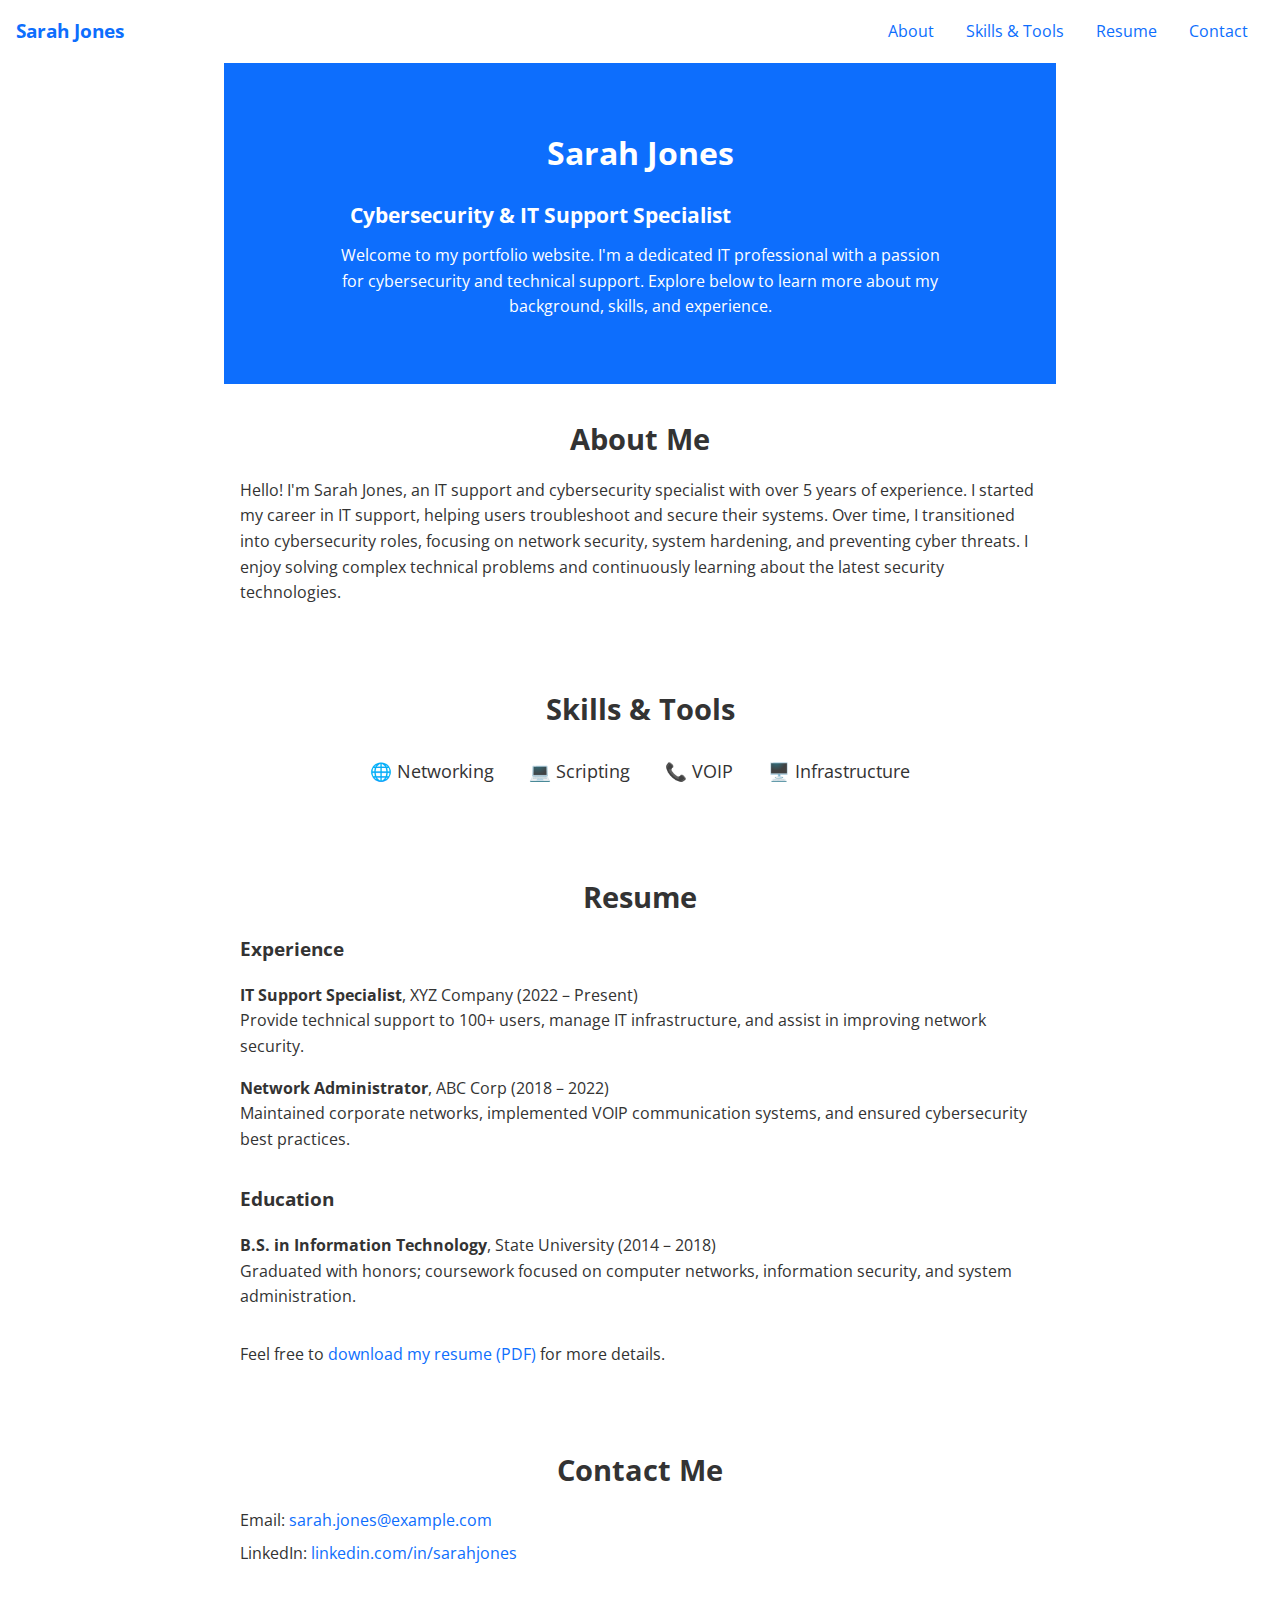
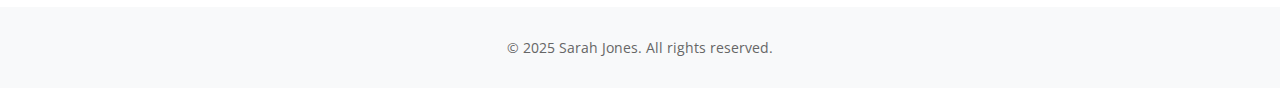
==== index.html @ 676d0aa2 "Add files via upload" ====
<!DOCTYPE html>
<html lang="en">
<head>
  <meta charset="UTF-8" />
  <meta name="viewport" content="width=device-width, initial-scale=1.0" />
  <title>Sarah Jones - Cybersecurity & IT Support Professional</title>
  <link href="https://fonts.googleapis.com/css2?family=Open+Sans:wght@400;700&display=swap" rel="stylesheet" />
  <link rel="stylesheet" href="style.css" />
</head>
<body>
  <header>
    <div class="navbar">
      <div class="logo"><a href="#home">Sarah Jones</a></div>
      <nav id="nav-menu" class="nav-menu">
        <ul>
          <li><a href="#about">About</a></li>
          <li><a href="#skills">Skills &amp; Tools</a></li>
          <li><a href="#resume">Resume</a></li>
          <li><a href="#contact">Contact</a></li>
        </ul>
      </nav>
      <button class="nav-toggle" aria-label="Toggle navigation menu">&#9776;</button>
    </div>
  </header>

  <section id="home" class="hero">
    <h1>Sarah Jones</h1>
    <p class="tagline">Cybersecurity &amp; IT Support Specialist</p>
    <p>Welcome to my portfolio website. I'm a dedicated IT professional with a passion for cybersecurity and technical support. Explore below to learn more about my background, skills, and experience.</p>
  </section>

  <section id="about">
    <h2>About Me</h2>
    <p>Hello! I'm Sarah Jones, an IT support and cybersecurity specialist with over 5 years of experience. I started my career in IT support, helping users troubleshoot and secure their systems. Over time, I transitioned into cybersecurity roles, focusing on network security, system hardening, and preventing cyber threats. I enjoy solving complex technical problems and continuously learning about the latest security technologies.</p>
  </section>

  <section id="skills">
    <h2>Skills &amp; Tools</h2>
    <ul class="skills-list">
      <li>🌐 Networking</li>
      <li>💻 Scripting</li>
      <li>📞 VOIP</li>
      <li>🖥️ Infrastructure</li>
    </ul>
  </section>

  <section id="resume">
    <h2>Resume</h2>
    <div class="resume-section">
      <h3>Experience</h3>
      <ul>
        <li>
          <strong>IT Support Specialist</strong>, XYZ Company (2022 – Present)<br />
          Provide technical support to 100+ users, manage IT infrastructure, and assist in improving network security.
        </li>
        <li>
          <strong>Network Administrator</strong>, ABC Corp (2018 – 2022)<br />
          Maintained corporate networks, implemented VOIP communication systems, and ensured cybersecurity best practices.
        </li>
      </ul>
    </div>
    <div class="resume-section">
      <h3>Education</h3>
      <ul>
        <li>
          <strong>B.S. in Information Technology</strong>, State University (2014 – 2018)<br />
          Graduated with honors; coursework focused on computer networks, information security, and system administration.
        </li>
      </ul>
    </div>
    <p>Feel free to <a href="Sarah_Jones_Resume.pdf" target="_blank">download my resume (PDF)</a> for more details.</p>
  </section>

  <section id="contact">
    <h2>Contact Me</h2>
    <p>Email: <a href="mailto:sarah.jones@example.com">sarah.jones@example.com</a></p>
    <p>LinkedIn: <a href="https://urldefense.com/v3/__https://www.linkedin.com/in/sarahjones__;!!BeImMA!9M5mm7ZRgMdFapoMtga4tTumNnEg2Ytms-NRjOow4OSf9MLN9MEKHajOqlyJegi0TWCPx_FX0Vzq_ohYF6_tk0MgAf3Z3Q$" target="_blank">linkedin.com/in/sarahjones</a></p>
  </section>

  <footer>
    <p>&copy; 2025 Sarah Jones. All rights reserved.</p>
  </footer>

  <script src="script.js"></script>
</body>
</html>
---- style.css ----
/* Base Styles */
body {
  margin: 0;
  background: #fff;
  color: #333;
  font-family: 'Open Sans', sans-serif;
  line-height: 1.6;
}
h1, h2, h3 {
  font-weight: 700;
  margin-top: 0;
}
p {
  margin-bottom: 1em;
}
a {
  color: #0d6efd;
  text-decoration: none;
}
a:hover {
  text-decoration: underline;
}

/* Navigation Bar */
header .navbar {
  display: flex;
  justify-content: space-between;
  align-items: center;
  padding: 1em;
  background: #fff;
  position: relative;
}
.logo a {
  font-size: 1.2em;
  font-weight: 700;
  color: #0d6efd;
}
.nav-menu ul {
  list-style: none;
  margin: 0;
  padding: 0;
  display: flex;
  flex-direction: column;
  align-items: center;
}
.nav-menu ul li {
  margin: 0.5em 0;
}
.nav-toggle {
  display: block;
  background: none;
  border: none;
  font-size: 1.5em;
  cursor: pointer;
  color: #333;
}
.nav-toggle:focus {
  outline: 2px solid #0d6efd;
}
.nav-menu {
  display: none;
}
.nav-menu.open {
  display: block;
  background: #fff;
  width: 100%;
  padding: 0.5em 0;
  border-top: 1px solid #ccc;
  position: absolute;
  top: 100%;
  left: 0;
}
@media (min-width: 768px) {
  .nav-menu {
    display: block !important;
    position: static;
  }
  .nav-menu ul {
    flex-direction: row;
    align-items: center;
  }
  .nav-menu ul li {
    margin: 0 1em;
  }
  .nav-toggle {
    display: none;
  }
}

/* Hero Section */
.hero {
  background: #0d6efd;
  color: #fff;
  text-align: center;
  padding: 4em 1em;
}
.hero .tagline {
  font-size: 1.3em;
  font-weight: 700;
  margin: 0.5em 0;
}
.hero p {
  max-width: 600px;
  margin: 0.5em auto 0;
}

/* Sections */
section {
  max-width: 800px;
  margin: 0 auto;
  padding: 2em 1em;
}
section h2 {
  font-size: 1.8em;
  margin-bottom: 0.5em;
  text-align: center;
}
.skills-list {
  list-style: none;
  padding: 0;
  margin: 1em 0;
  display: flex;
  flex-wrap: wrap;
  justify-content: center;
}
.skills-list li {
  margin: 0.5em 1em;
  font-size: 1.1em;
}
.resume-section {
  margin-bottom: 2em;
}
#resume ul {
  list-style: none;
  margin: 0;
  padding: 0;
}
#resume li {
  margin-bottom: 1em;
}
#contact p {
  margin: 0.5em 0;
}
#contact a {
  word-break: break-all;
}
footer {
  text-align: center;
  padding: 1em;
  background: #f8f9fa;
  color: #666;
  font-size: 0.9em;
}
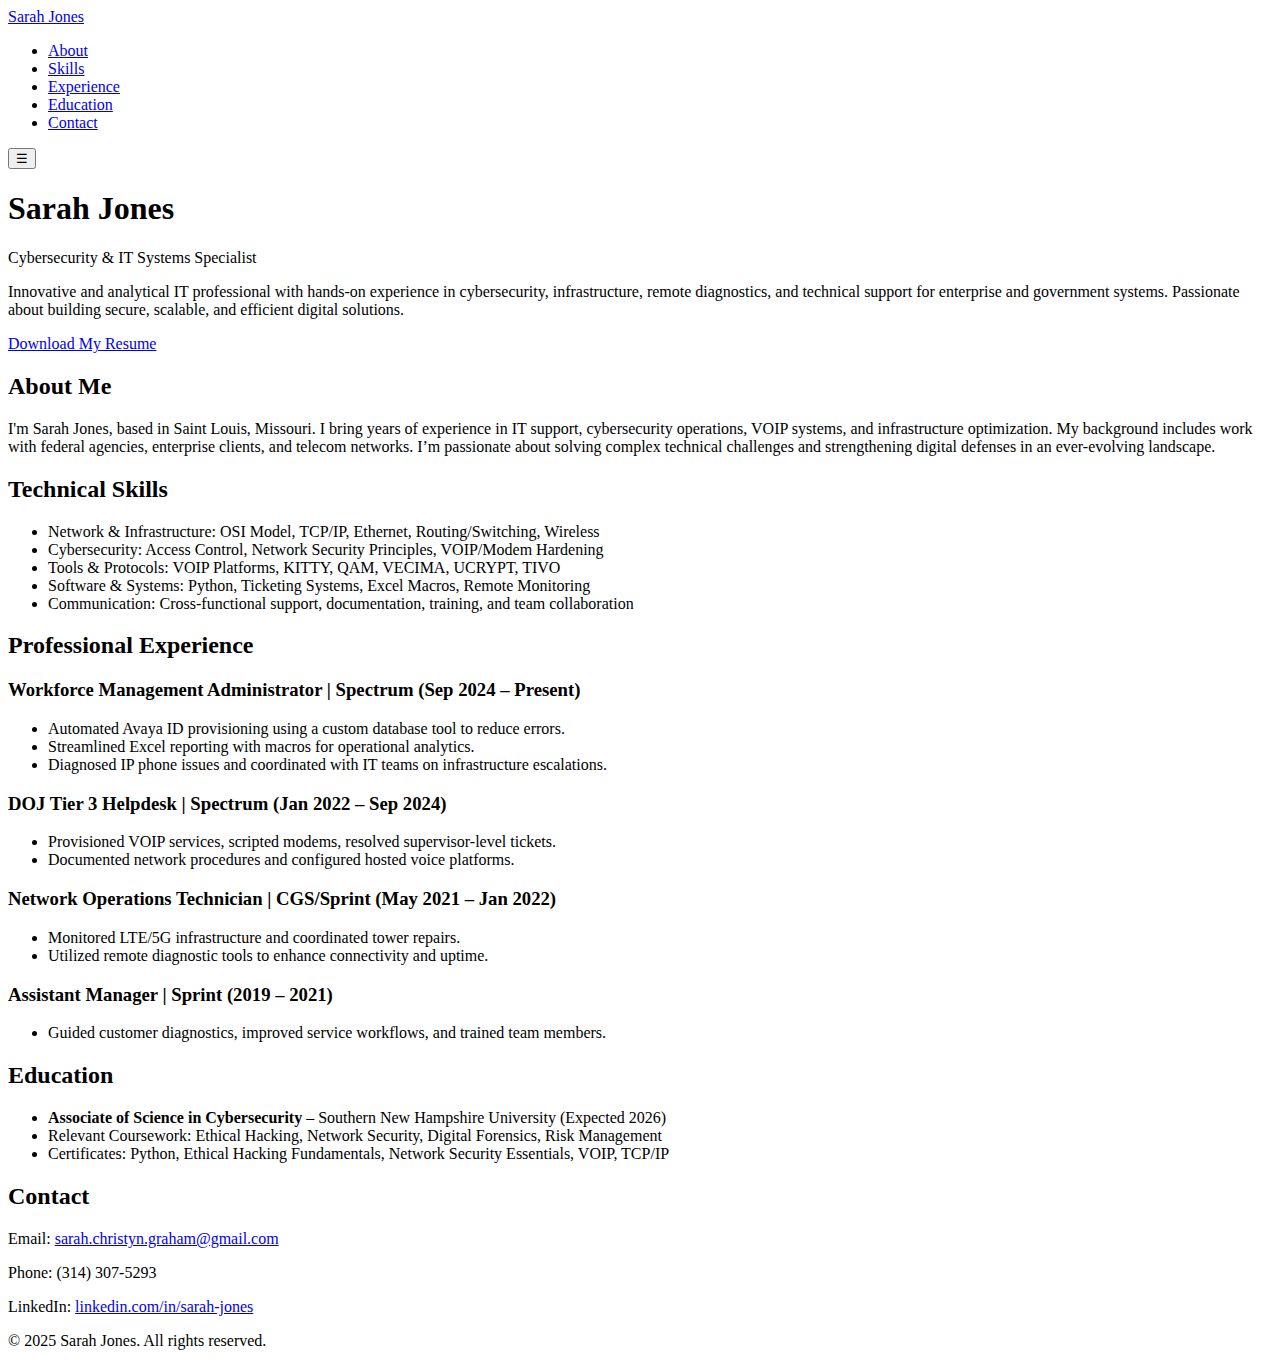
==== commit 76307247: "Add files via upload" ====
--- a/index.html
+++ b/index.html
@@ -1,86 +1,94 @@
-<!DOCTYPE html>
-<html lang="en">
-<head>
-  <meta charset="UTF-8" />
-  <meta name="viewport" content="width=device-width, initial-scale=1.0" />
-  <title>Sarah Jones - Cybersecurity & IT Support Professional</title>
-  <link href="https://fonts.googleapis.com/css2?family=Open+Sans:wght@400;700&display=swap" rel="stylesheet" />
-  <link rel="stylesheet" href="style.css" />
-</head>
-<body>
-  <header>
-    <div class="navbar">
-      <div class="logo"><a href="#home">Sarah Jones</a></div>
-      <nav id="nav-menu" class="nav-menu">
-        <ul>
-          <li><a href="#about">About</a></li>
-          <li><a href="#skills">Skills &amp; Tools</a></li>
-          <li><a href="#resume">Resume</a></li>
-          <li><a href="#contact">Contact</a></li>
-        </ul>
-      </nav>
-      <button class="nav-toggle" aria-label="Toggle navigation menu">&#9776;</button>
-    </div>
-  </header>
-
-  <section id="home" class="hero">
-    <h1>Sarah Jones</h1>
-    <p class="tagline">Cybersecurity &amp; IT Support Specialist</p>
-    <p>Welcome to my portfolio website. I'm a dedicated IT professional with a passion for cybersecurity and technical support. Explore below to learn more about my background, skills, and experience.</p>
-  </section>
-
-  <section id="about">
-    <h2>About Me</h2>
-    <p>Hello! I'm Sarah Jones, an IT support and cybersecurity specialist with over 5 years of experience. I started my career in IT support, helping users troubleshoot and secure their systems. Over time, I transitioned into cybersecurity roles, focusing on network security, system hardening, and preventing cyber threats. I enjoy solving complex technical problems and continuously learning about the latest security technologies.</p>
-  </section>
-
-  <section id="skills">
-    <h2>Skills &amp; Tools</h2>
-    <ul class="skills-list">
-      <li>🌐 Networking</li>
-      <li>💻 Scripting</li>
-      <li>📞 VOIP</li>
-      <li>🖥️ Infrastructure</li>
-    </ul>
-  </section>
-
-  <section id="resume">
-    <h2>Resume</h2>
-    <div class="resume-section">
-      <h3>Experience</h3>
-      <ul>
-        <li>
-          <strong>IT Support Specialist</strong>, XYZ Company (2022 – Present)<br />
-          Provide technical support to 100+ users, manage IT infrastructure, and assist in improving network security.
-        </li>
-        <li>
-          <strong>Network Administrator</strong>, ABC Corp (2018 – 2022)<br />
-          Maintained corporate networks, implemented VOIP communication systems, and ensured cybersecurity best practices.
-        </li>
-      </ul>
-    </div>
-    <div class="resume-section">
-      <h3>Education</h3>
-      <ul>
-        <li>
-          <strong>B.S. in Information Technology</strong>, State University (2014 – 2018)<br />
-          Graduated with honors; coursework focused on computer networks, information security, and system administration.
-        </li>
-      </ul>
-    </div>
-    <p>Feel free to <a href="Sarah_Jones_Resume.pdf" target="_blank">download my resume (PDF)</a> for more details.</p>
-  </section>
-
-  <section id="contact">
-    <h2>Contact Me</h2>
-    <p>Email: <a href="mailto:sarah.jones@example.com">sarah.jones@example.com</a></p>
-    <p>LinkedIn: <a href="https://urldefense.com/v3/__https://www.linkedin.com/in/sarahjones__;!!BeImMA!9M5mm7ZRgMdFapoMtga4tTumNnEg2Ytms-NRjOow4OSf9MLN9MEKHajOqlyJegi0TWCPx_FX0Vzq_ohYF6_tk0MgAf3Z3Q$" target="_blank">linkedin.com/in/sarahjones</a></p>
-  </section>
-
-  <footer>
-    <p>&copy; 2025 Sarah Jones. All rights reserved.</p>
-  </footer>
-
-  <script src="script.js"></script>
-</body>
-</html>
+<!DOCTYPE html>
+<html lang="en">
+<head>
+  <meta charset="UTF-8" />
+  <meta name="viewport" content="width=device-width, initial-scale=1.0" />
+  <title>Sarah Jones | Cybersecurity & IT Systems Specialist</title>
+  <link href="https://fonts.googleapis.com/css2?family=Open+Sans:wght@400;700&display=swap" rel="stylesheet" />
+  <link rel="stylesheet" href="style.css" />
+</head>
+<body>
+  <header class="navbar">
+    <div class="logo"><a href="#home">Sarah Jones</a></div>
+    <nav class="nav-menu" id="nav-menu">
+      <ul>
+        <li><a href="#about">About</a></li>
+        <li><a href="#skills">Skills</a></li>
+        <li><a href="#experience">Experience</a></li>
+        <li><a href="#education">Education</a></li>
+        <li><a href="#contact">Contact</a></li>
+      </ul>
+    </nav>
+    <button class="nav-toggle" aria-label="Toggle navigation menu">&#9776;</button>
+  </header>
+  <section class="hero" id="home">
+    <h1>Sarah Jones</h1>
+    <p class="tagline">Cybersecurity & IT Systems Specialist</p>
+    <p>Innovative and analytical IT professional with hands-on experience in cybersecurity, infrastructure, remote diagnostics, and technical support for enterprise and government systems. Passionate about building secure, scalable, and efficient digital solutions.</p>
+    <a href="Sarah_Jones_Resume.pdf" class="resume-link" target="_blank">Download My Resume</a>
+  </section>
+  <section id="about">
+    <h2>About Me</h2>
+    <p>I'm Sarah Jones, based in Saint Louis, Missouri. I bring years of experience in IT support, cybersecurity operations, VOIP systems, and infrastructure optimization. My background includes work with federal agencies, enterprise clients, and telecom networks. I’m passionate about solving complex technical challenges and strengthening digital defenses in an ever-evolving landscape.</p>
+  </section>
+  <section id="skills">
+    <h2>Technical Skills</h2>
+    <ul class="skills-list">
+      <li>Network & Infrastructure: OSI Model, TCP/IP, Ethernet, Routing/Switching, Wireless</li>
+      <li>Cybersecurity: Access Control, Network Security Principles, VOIP/Modem Hardening</li>
+      <li>Tools & Protocols: VOIP Platforms, KITTY, QAM, VECIMA, UCRYPT, TIVO</li>
+      <li>Software & Systems: Python, Ticketing Systems, Excel Macros, Remote Monitoring</li>
+      <li>Communication: Cross-functional support, documentation, training, and team collaboration</li>
+    </ul>
+  </section>
+  <section id="experience">
+    <h2>Professional Experience</h2>
+    <div class="experience-item">
+      <h3>Workforce Management Administrator | Spectrum (Sep 2024 – Present)</h3>
+      <ul>
+        <li>Automated Avaya ID provisioning using a custom database tool to reduce errors.</li>
+        <li>Streamlined Excel reporting with macros for operational analytics.</li>
+        <li>Diagnosed IP phone issues and coordinated with IT teams on infrastructure escalations.</li>
+      </ul>
+    </div>
+    <div class="experience-item">
+      <h3>DOJ Tier 3 Helpdesk | Spectrum (Jan 2022 – Sep 2024)</h3>
+      <ul>
+        <li>Provisioned VOIP services, scripted modems, resolved supervisor-level tickets.</li>
+        <li>Documented network procedures and configured hosted voice platforms.</li>
+      </ul>
+    </div>
+    <div class="experience-item">
+      <h3>Network Operations Technician | CGS/Sprint (May 2021 – Jan 2022)</h3>
+      <ul>
+        <li>Monitored LTE/5G infrastructure and coordinated tower repairs.</li>
+        <li>Utilized remote diagnostic tools to enhance connectivity and uptime.</li>
+      </ul>
+    </div>
+    <div class="experience-item">
+      <h3>Assistant Manager | Sprint (2019 – 2021)</h3>
+      <ul>
+        <li>Guided customer diagnostics, improved service workflows, and trained team members.</li>
+      </ul>
+    </div>
+  </section>
+  <section id="education">
+    <h2>Education</h2>
+    <ul>
+      <li><strong>Associate of Science in Cybersecurity</strong> – Southern New Hampshire University (Expected 2026)</li>
+      <li>Relevant Coursework: Ethical Hacking, Network Security, Digital Forensics, Risk Management</li>
+      <li>Certificates: Python, Ethical Hacking Fundamentals, Network Security Essentials, VOIP, TCP/IP</li>
+    </ul>
+  </section>
+  <section id="contact">
+    <h2>Contact</h2>
+    <p>Email: <a href="mailto:sarah.christyn.graham@gmail.com">sarah.christyn.graham@gmail.com</a></p>
+    <p>Phone: (314) 307-5293</p>
+    <p>LinkedIn: <a href="https://www.linkedin.com/in/sarah-jones-221a0115a?utm_source=share&utm_campaign=share_via&utm_content=profile&utm_medium=ios_app" target="_blank">linkedin.com/in/sarah-jones</a></p>
+  </section>
+  <footer>
+    <p>&copy; 2025 Sarah Jones. All rights reserved.</p>
+  </footer>
+  <script src="script.js"></script>
+</body>
+</html>--- a/style.css
+++ b/style.css
@@ -1,153 +1 @@
-/* Base Styles */
-body {
-  margin: 0;
-  background: #fff;
-  color: #333;
-  font-family: 'Open Sans', sans-serif;
-  line-height: 1.6;
-}
-h1, h2, h3 {
-  font-weight: 700;
-  margin-top: 0;
-}
-p {
-  margin-bottom: 1em;
-}
-a {
-  color: #0d6efd;
-  text-decoration: none;
-}
-a:hover {
-  text-decoration: underline;
-}
-
-/* Navigation Bar */
-header .navbar {
-  display: flex;
-  justify-content: space-between;
-  align-items: center;
-  padding: 1em;
-  background: #fff;
-  position: relative;
-}
-.logo a {
-  font-size: 1.2em;
-  font-weight: 700;
-  color: #0d6efd;
-}
-.nav-menu ul {
-  list-style: none;
-  margin: 0;
-  padding: 0;
-  display: flex;
-  flex-direction: column;
-  align-items: center;
-}
-.nav-menu ul li {
-  margin: 0.5em 0;
-}
-.nav-toggle {
-  display: block;
-  background: none;
-  border: none;
-  font-size: 1.5em;
-  cursor: pointer;
-  color: #333;
-}
-.nav-toggle:focus {
-  outline: 2px solid #0d6efd;
-}
-.nav-menu {
-  display: none;
-}
-.nav-menu.open {
-  display: block;
-  background: #fff;
-  width: 100%;
-  padding: 0.5em 0;
-  border-top: 1px solid #ccc;
-  position: absolute;
-  top: 100%;
-  left: 0;
-}
-@media (min-width: 768px) {
-  .nav-menu {
-    display: block !important;
-    position: static;
-  }
-  .nav-menu ul {
-    flex-direction: row;
-    align-items: center;
-  }
-  .nav-menu ul li {
-    margin: 0 1em;
-  }
-  .nav-toggle {
-    display: none;
-  }
-}
-
-/* Hero Section */
-.hero {
-  background: #0d6efd;
-  color: #fff;
-  text-align: center;
-  padding: 4em 1em;
-}
-.hero .tagline {
-  font-size: 1.3em;
-  font-weight: 700;
-  margin: 0.5em 0;
-}
-.hero p {
-  max-width: 600px;
-  margin: 0.5em auto 0;
-}
-
-/* Sections */
-section {
-  max-width: 800px;
-  margin: 0 auto;
-  padding: 2em 1em;
-}
-section h2 {
-  font-size: 1.8em;
-  margin-bottom: 0.5em;
-  text-align: center;
-}
-.skills-list {
-  list-style: none;
-  padding: 0;
-  margin: 1em 0;
-  display: flex;
-  flex-wrap: wrap;
-  justify-content: center;
-}
-.skills-list li {
-  margin: 0.5em 1em;
-  font-size: 1.1em;
-}
-.resume-section {
-  margin-bottom: 2em;
-}
-#resume ul {
-  list-style: none;
-  margin: 0;
-  padding: 0;
-}
-#resume li {
-  margin-bottom: 1em;
-}
-#contact p {
-  margin: 0.5em 0;
-}
-#contact a {
-  word-break: break-all;
-}
-footer {
-  text-align: center;
-  padding: 1em;
-  background: #f8f9fa;
-  color: #666;
-  font-size: 0.9em;
-}
+/* Sample CSS placeholder */